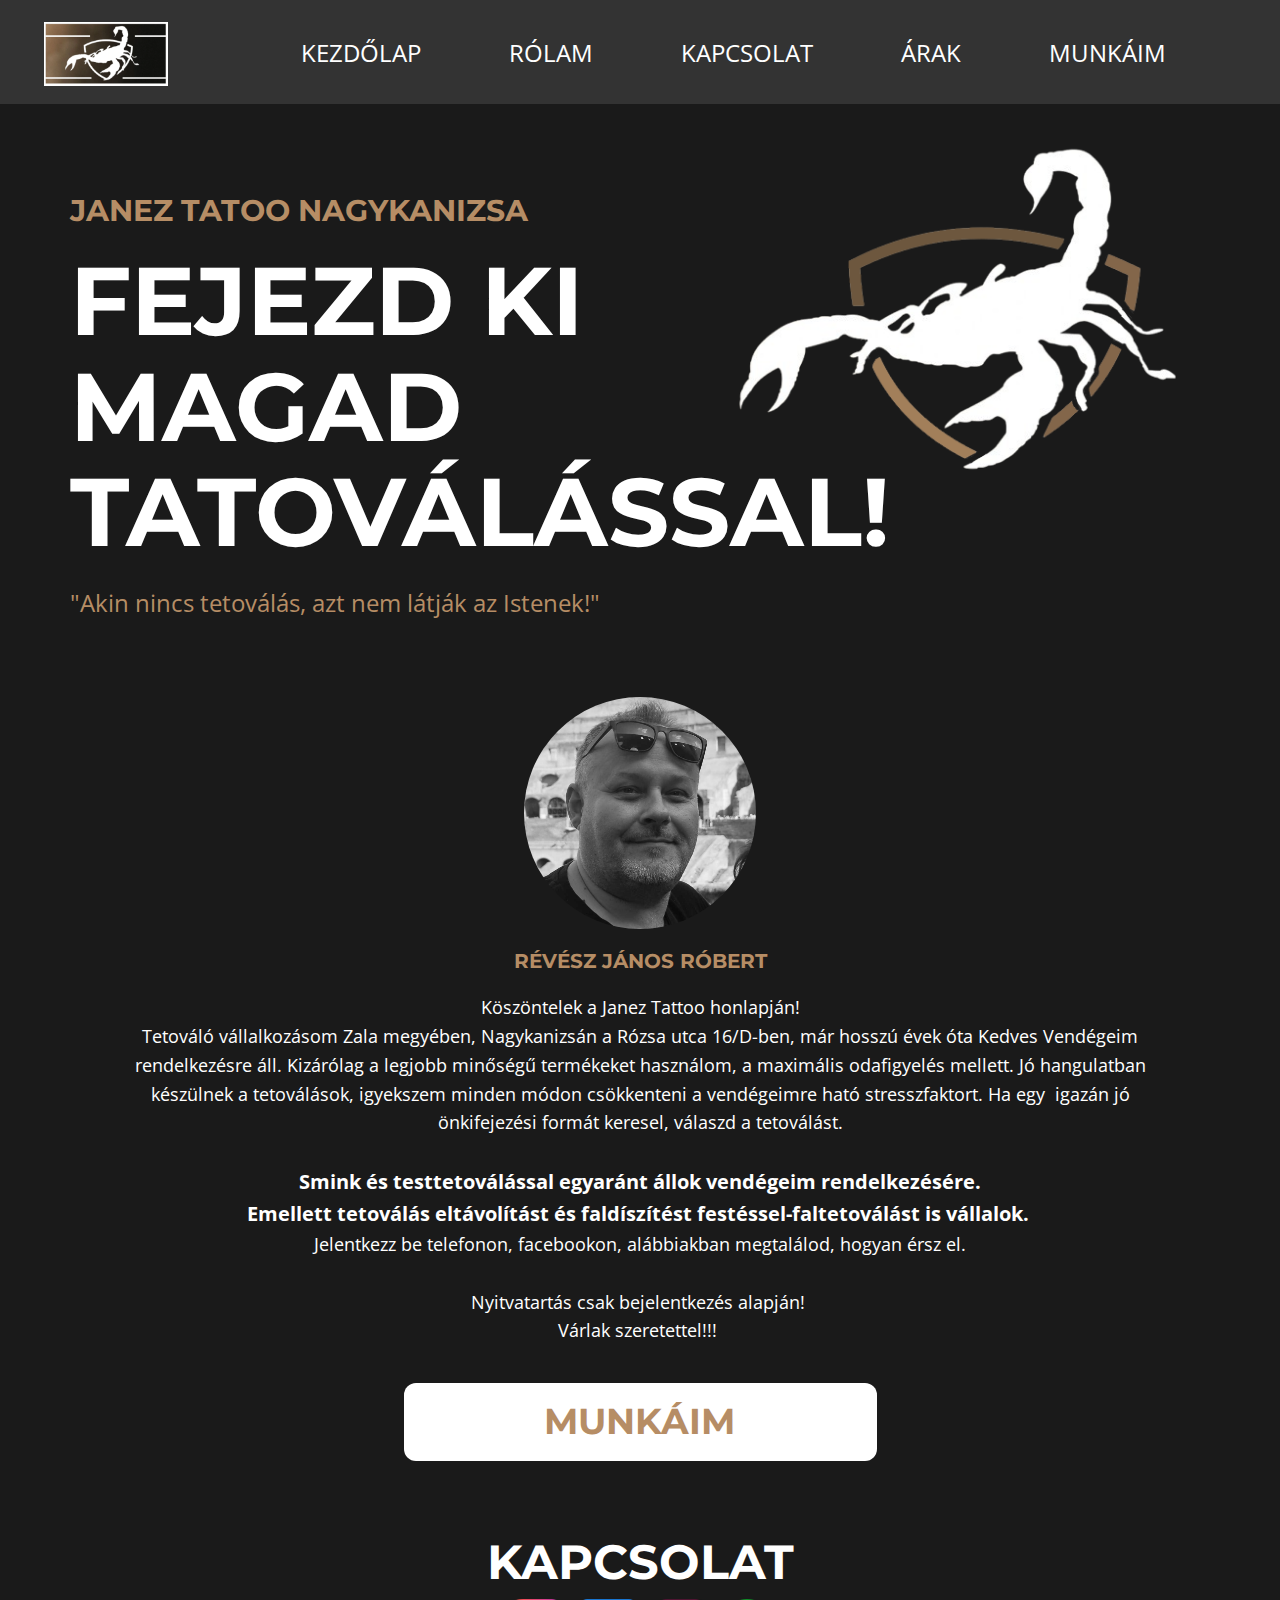
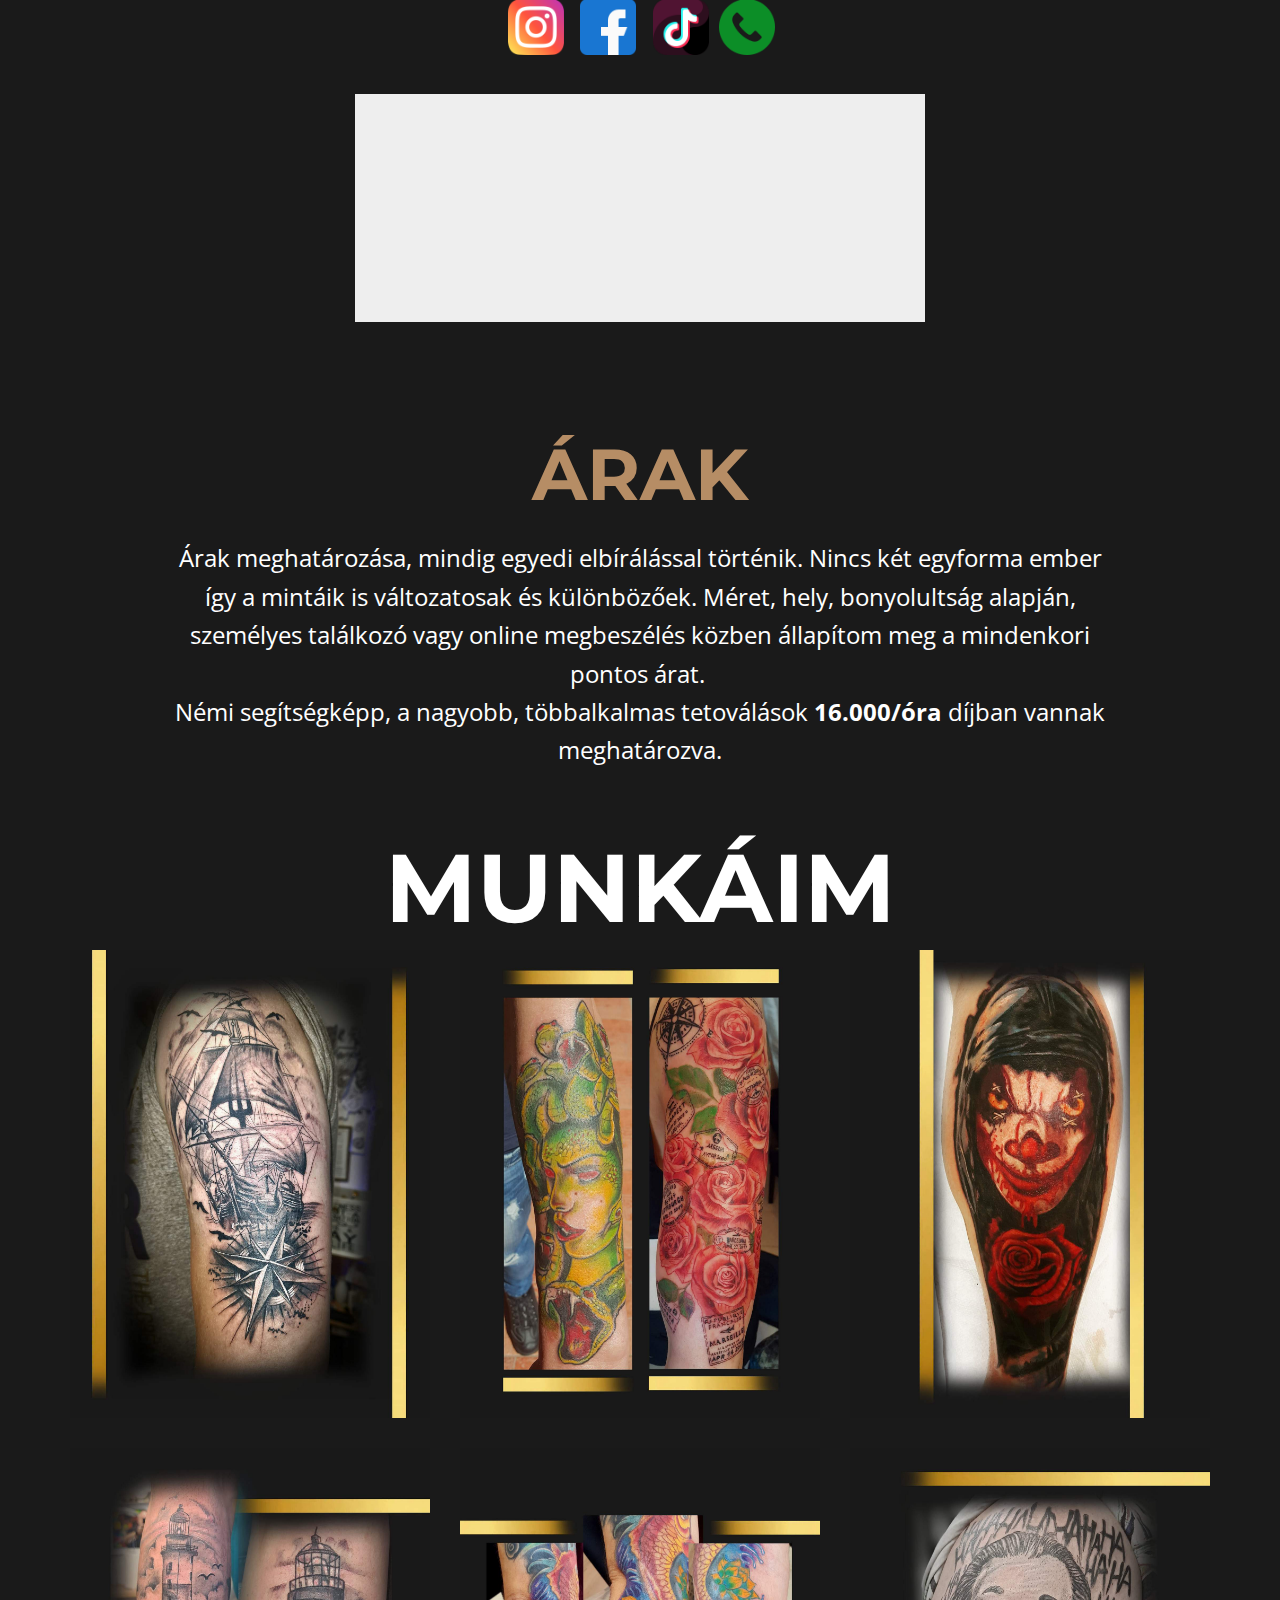
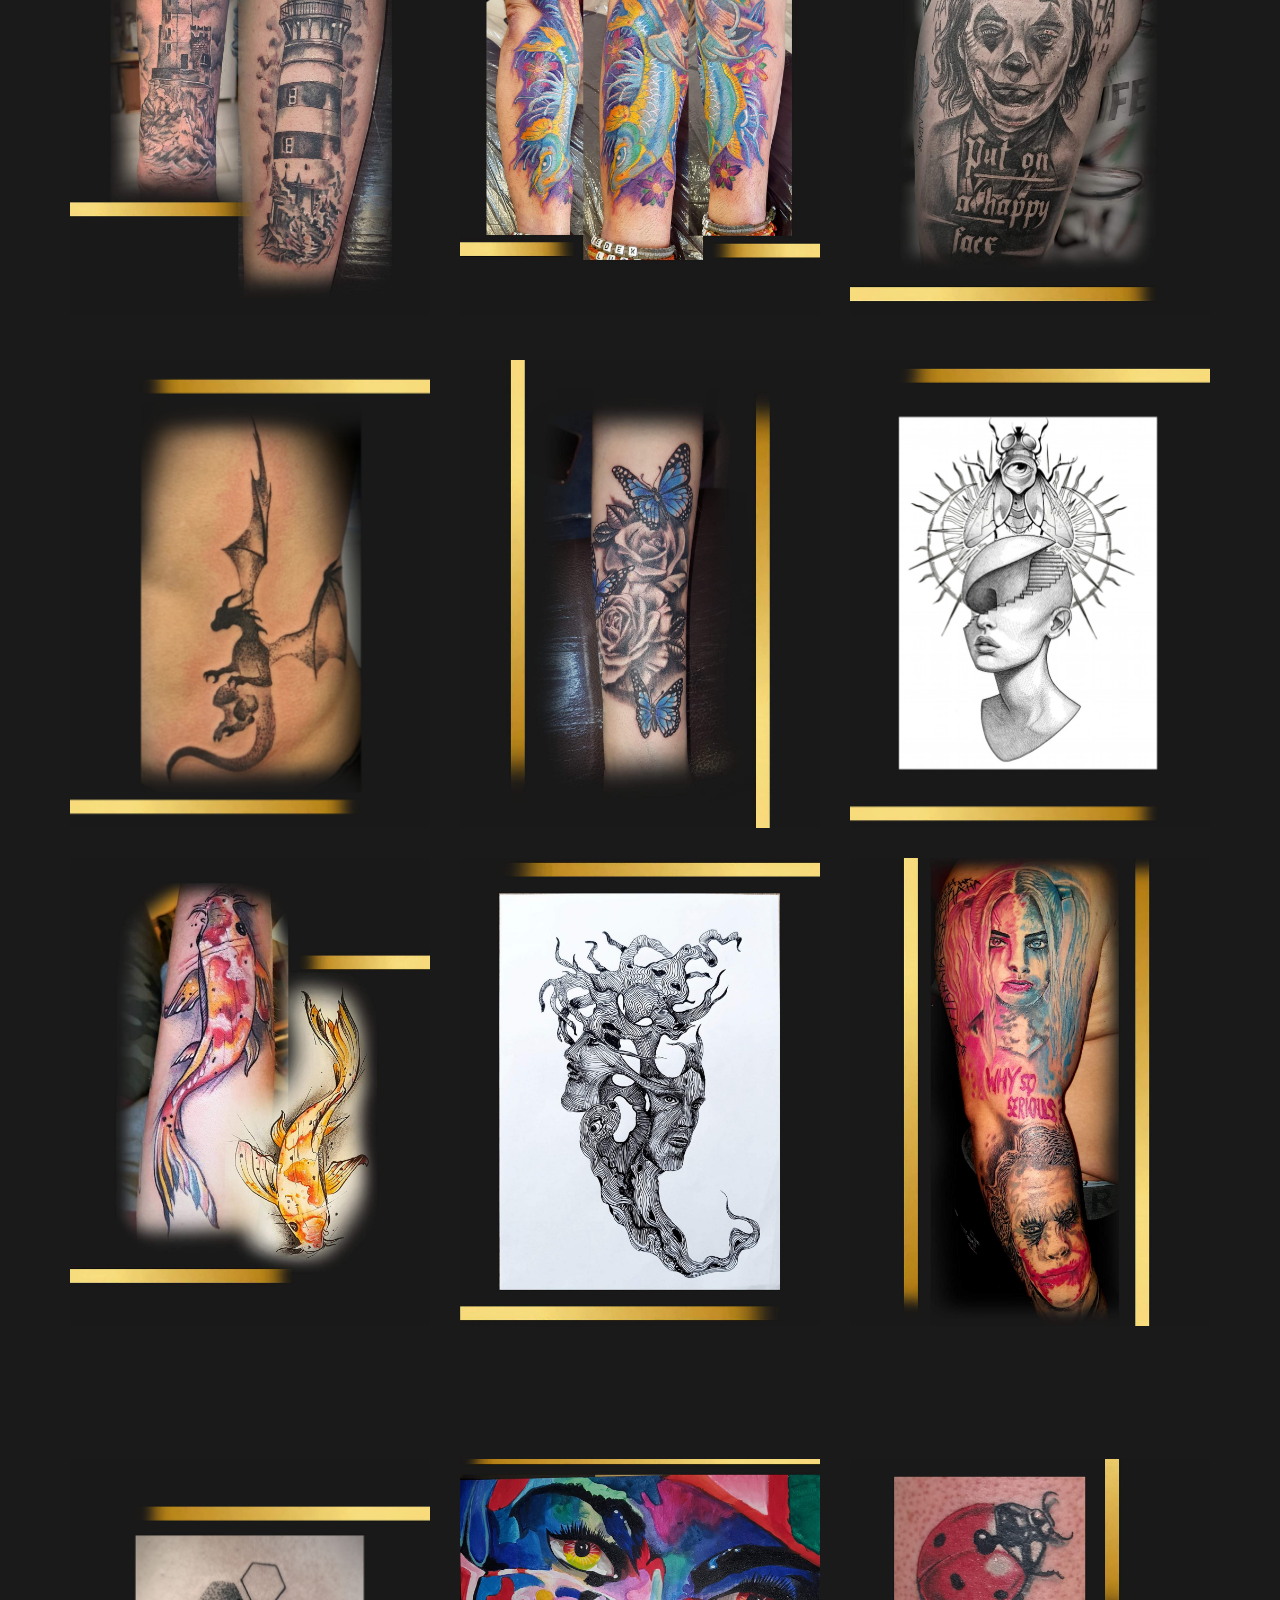
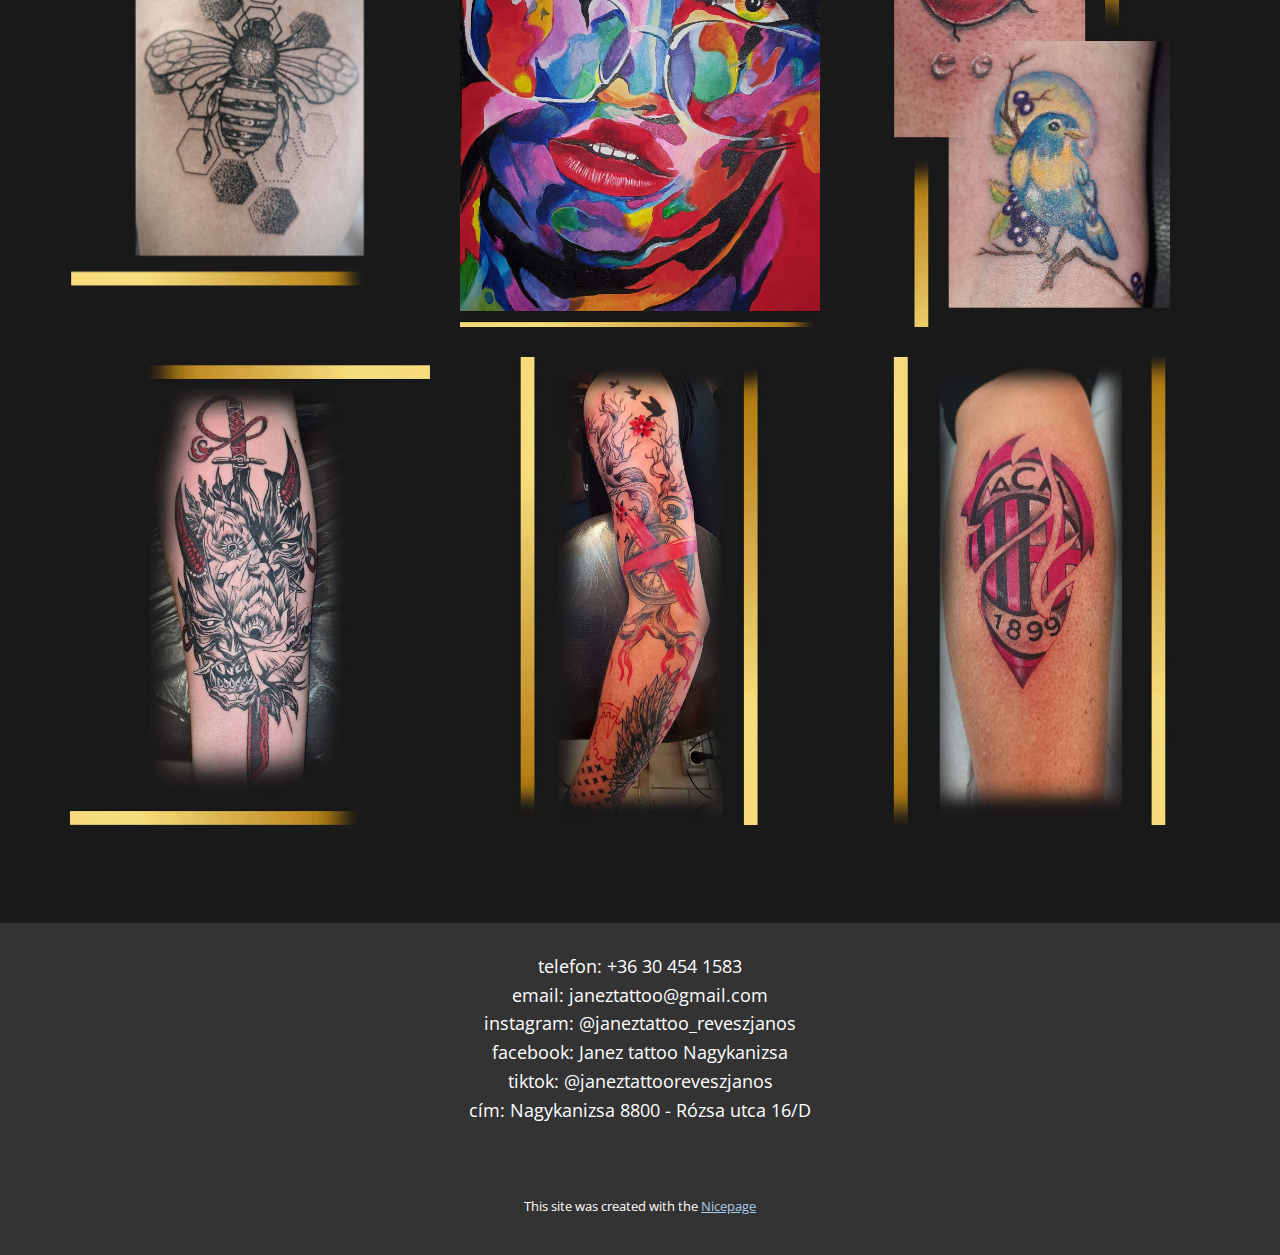
==== Home.html @ 3c5246e8 "Add files via upload" ====
<!DOCTYPE html>
<html style="font-size: 16px;" lang="en"><head>
    <meta name="viewport" content="width=device-width, initial-scale=1.0">
    <meta charset="utf-8">
    <meta name="keywords" content="​Picture Perfect, get in touch">
    <meta name="description" content="">
    <title>Home</title>
    <link rel="stylesheet" href="nicepage.css" media="screen">
<link rel="stylesheet" href="Home.css" media="screen">
    <script class="u-script" type="text/javascript" src="jquery.js" defer=""></script>
    <script class="u-script" type="text/javascript" src="nicepage.js" defer=""></script>
    <meta name="generator" content="Nicepage 6.8.9, nicepage.com">
    <link id="u-theme-google-font" rel="stylesheet" href="https://fonts.googleapis.com/css?family=Roboto:100,100i,300,300i,400,400i,500,500i,700,700i,900,900i|Open+Sans:300,300i,400,400i,500,500i,600,600i,700,700i,800,800i">
    <link id="u-page-google-font" rel="stylesheet" href="https://fonts.googleapis.com/css?family=Montserrat:100,100i,200,200i,300,300i,400,400i,500,500i,600,600i,700,700i,800,800i,900,900i|Open+Sans:300,300i,400,400i,500,500i,600,600i,700,700i,800,800i">
    
    
    
    
    
    
    
    
    
    
    <script type="application/ld+json">{
		"@context": "http://schema.org",
		"@type": "Organization",
		"name": "JanezTattoo",
		"logo": "images/logo.png"
}</script>
    <meta name="theme-color" content="#478ac9">
    <meta property="og:title" content="Home">
    <meta property="og:type" content="website">
  <meta data-intl-tel-input-cdn-path="intlTelInput/"></head>
  <body data-path-to-root="./" data-include-products="false" class="u-black u-body u-overlap u-xl-mode" data-lang="en"><header class="u-clearfix u-grey-80 u-header u-sticky u-sticky-db0f u-header" id="sec-2f8a"><div class="u-clearfix u-sheet u-sheet-1">
        <a href="Home.html#sec-0728" class="u-image u-logo u-image-1" data-image-width="384" data-image-height="198" title="home">
          <img src="images/logo.png" class="u-logo-image u-logo-image-1">
        </a>
        <nav class="u-menu u-menu-one-level u-offcanvas u-menu-1">
          <div class="menu-collapse u-custom-font u-font-open-sans" style="font-size: 1.5rem; letter-spacing: 0px; font-weight: 700;">
            <a class="u-block-db0f-23 u-button-style u-custom-color u-custom-left-right-menu-spacing u-custom-padding-bottom u-custom-text-active-color u-custom-text-color u-custom-text-decoration u-custom-text-hover-color u-custom-top-bottom-menu-spacing u-hamburger-link u-nav-link u-text-active-palette-1-base u-text-hover-palette-2-base" href="#">
              <svg class="u-svg-link" viewBox="0 0 24 24"><use xlink:href="#menu-hamburger"></use></svg>
              <svg class="u-svg-content" version="1.1" id="menu-hamburger" viewBox="0 0 16 16" x="0px" y="0px" xmlns:xlink="http://www.w3.org/1999/xlink" xmlns="http://www.w3.org/2000/svg"><g><rect y="1" width="16" height="2"></rect><rect y="7" width="16" height="2"></rect><rect y="13" width="16" height="2"></rect>
</g></svg>
            </a>
          </div>
          <div class="u-custom-menu u-nav-container">
            <ul class="u-custom-font u-font-open-sans u-nav u-unstyled u-nav-1"><li class="u-nav-item"><a class="u-button-style u-nav-link u-text-active-white u-text-hover-custom-color-5 u-text-white" href="Home.html#sec-0728" style="padding: 10px 44px;">KEZDŐLAP</a>
</li><li class="u-nav-item"><a class="u-button-style u-nav-link u-text-active-white u-text-hover-custom-color-5 u-text-white" href="Home.html#sec-f6f9" style="padding: 10px 44px;">RÓLAM</a>
</li><li class="u-nav-item"><a class="u-button-style u-nav-link u-text-active-white u-text-hover-custom-color-5 u-text-white" href="Home.html#sec-2de2" style="padding: 10px 44px;">KAPCSOLAT</a>
</li><li class="u-nav-item"><a class="u-button-style u-nav-link u-text-active-white u-text-hover-custom-color-5 u-text-white" href="Home.html#sec-33f2" style="padding: 10px 44px;">ÁRAK</a>
</li><li class="u-nav-item"><a class="u-button-style u-nav-link u-text-active-white u-text-hover-custom-color-5 u-text-white" href="Home.html#sec-5b2f" style="padding: 10px 44px;">MUNKÁIM</a>
</li></ul>
          </div>
          <div class="u-custom-menu u-nav-container-collapse">
            <div class="u-black u-container-style u-inner-container-layout u-opacity u-opacity-95 u-sidenav">
              <div class="u-inner-container-layout u-sidenav-overflow">
                <div class="u-menu-close"></div>
                <ul class="u-align-center u-nav u-popupmenu-items u-unstyled u-nav-2"><li class="u-nav-item"><a class="u-button-style u-nav-link" href="Home.html#sec-0728">KEZDŐLAP</a>
</li><li class="u-nav-item"><a class="u-button-style u-nav-link" href="Home.html#sec-f6f9">RÓLAM</a>
</li><li class="u-nav-item"><a class="u-button-style u-nav-link" href="Home.html#sec-2de2">KAPCSOLAT</a>
</li><li class="u-nav-item"><a class="u-button-style u-nav-link" href="Home.html#sec-33f2">ÁRAK</a>
</li><li class="u-nav-item"><a class="u-button-style u-nav-link" href="Home.html#sec-5b2f">MUNKÁIM</a>
</li></ul>
              </div>
            </div>
            <div class="u-black u-menu-overlay u-opacity u-opacity-70"></div>
          </div>
        </nav>
      </div><style class="u-sticky-style" data-style-id="db0f">.u-sticky-fixed.u-sticky-db0f, .u-body.u-sticky-fixed .u-sticky-db0f {
box-shadow: 5px 5px 20px 0 rgba(0,0,0,0.4) !important
}.u-sticky-fixed.u-sticky-db0f:before, .u-body.u-sticky-fixed .u-sticky-db0f:before {
borders: top right bottom left !important
}</style></header>
    <section class="u-clearfix u-grey-90 u-section-1" id="sec-0728">
      <div class="u-clearfix u-sheet u-sheet-1">
        <h5 class="u-text u-text-custom-color-5 u-text-default u-text-1">JANEZ TATOO NAGYKANIZSA</h5>
        <h1 class="u-text u-text-default u-text-white u-text-2">Fejezd&nbsp;ki&nbsp;<br>magad&nbsp;<br>Tatoválással!
        </h1>
        <img class="u-image u-image-contain u-image-default u-image-1" src="images/ehrgerehr.png" alt="" data-image-width="647" data-image-height="385">
        <p class="u-text u-text-custom-color-5 u-text-3"> "Akin nincs tetoválás, azt nem látják az Istenek!"</p>
      </div>
    </section>
    <section class="u-clearfix u-grey-90 u-section-2" id="sec-f6f9">
      <div class="u-clearfix u-sheet u-sheet-1">
        <div class="u-expanded-width u-list u-list-1">
          <div class="u-repeater u-repeater-1">
            <div class="u-align-center u-container-style u-list-item u-repeater-item">
              <div class="u-container-layout u-similar-container u-container-layout-1">
                <div alt="" class="u-image u-image-circle u-preserve-proportions u-image-1" src="" data-image-width="921" data-image-height="1286"></div>
                <h5 class="u-text u-text-custom-color-5 u-text-1">Révész János Róbert</h5>
                <p class="u-text u-text-2"> Köszöntelek a Janez Tattoo honlapján!<br>Tetováló vállalkozásom Zala megyében, Nagykanizsán a Rózsa utca 16/D-ben, már hosszú évek óta Kedves Vendégeim rendelkezésre áll. Kizárólag a legjobb minőségű termékeket használom, a maximális odafigyelés mellett. Jó hangulatban készülnek a tetoválások, igyekszem minden módon csökkenteni a vendégeimre ható stresszfaktort.&nbsp;Ha egy&nbsp; igazán jó önkifejezési formát keresel, válaszd a tetoválást.<br>
                  <br>
                  <span style="font-weight: 700; font-size: 1.25rem;">Smink és testtetoválással egyaránt állok vendégeim rendelkezésére.<br>Emellett tetoválás eltávolítást és faldíszítést festéssel-faltetoválást is vállalok.&nbsp;
                  </span>
                  <br>Jelentkezz be telefonon, facebookon, alábbiakban megtalálod, hogyan érsz el.<br>
                  <br>Nyitvatartás csak bejelentkezés alapján!&nbsp;<br>Várlak szeretettel!!!&nbsp;
                </p>
              </div>
            </div>
          </div>
        </div>
        <a href="Home.html#sec-5b2f" class="u-border-none u-btn u-button-style u-hover-custom-color-5 u-radius u-text-custom-color-5 u-text-hover-white u-white u-btn-1">MUNKÁIM </a>
      </div>
    </section>
    <section class="u-clearfix u-grey-90 u-section-3" id="sec-2de2">
      <div class="u-clearfix u-sheet u-sheet-1">
        <h2 class="u-align-center u-text u-text-1">Kapcsolat</h2>
        <div class="u-social-icons u-spacing-10 u-social-icons-1">
          <a class="u-social-url" target="_blank" href="https://www.instagram.com/janeztattoo_reveszjanos/" title="instagram"><span class="u-file-icon u-icon u-social-icon u-social-instagram u-icon-1"><img src="images/2111463.png" alt=""></span>
          </a>
        </div>
        <div class="u-social-icons u-spacing-10 u-social-icons-2">
          <a class="u-social-url" target="_blank" href="https://www.facebook.com/janeztattoonagykanizsa" title="facebook"><span class="u-file-icon u-icon u-social-facebook u-social-icon u-icon-2"><img src="images/733547.png" alt=""></span>
          </a>
        </div>
        <div class="u-social-icons u-spacing-10 u-social-icons-3">
          <a class="u-social-url" target="_blank" href="https://www.tiktok.com/@janeztattooreveszjanos" title="tiktok"><span class="u-file-icon u-icon u-social-facebook u-social-icon u-icon-3"><img src="images/2504942.png" alt=""></span>
          </a>
        </div>
        <div class="u-social-icons u-spacing-10 u-social-icons-4">
          <a class="u-social-url" target="_blank" href="tel:+36304541583" title="telefon"><span class="u-file-icon u-icon u-social-facebook u-social-icon u-text-custom-color-3 u-icon-4"><img src="images/455705-5d34e2eb.png" alt=""></span>
          </a>
        </div>
        <div class="custom-expanded u-grey-light-2 u-map u-map-1">
          <div class="embed-responsive">
            <iframe class="embed-responsive-item" src="https://maps.google.com/maps?output=embed&amp;q=Nagykanizsa%2C%20R%C3%B3zsa%20u.%2016%2FD%20Janez%20tattoo&amp;z=10&amp;t=m" data-map="[base64]"></iframe>
          </div>
        </div>
      </div>
    </section>
    <section class="u-clearfix u-grey-90 u-section-4" id="sec-33f2">
      <div class="u-clearfix u-sheet u-sheet-1">
        <h1 class="u-align-center u-text u-text-custom-color-5 u-text-1">ÁRAK</h1>
        <p class="u-align-center u-text u-text-2"> Árak meghatározása, mindig egyedi elbírálással történik. Nincs két egyforma ember így a mintáik is változatosak és különbözőek. Méret, hely, bonyolultság alapján, személyes találkozó vagy online megbeszélés közben állapítom meg a mindenkori pontos árat.&nbsp;<br>Némi segítségképp, a nagyobb, többalkalmas tetoválások <span style="font-weight: 700;">16.000/óra</span> díjban vannak meghatározva.
        </p>
      </div>
    </section>
    <section class="u-clearfix u-grey-90 u-section-5" id="sec-5b2f">
      <div class="u-clearfix u-sheet u-valign-middle-lg u-valign-middle-md u-valign-middle-sm u-valign-middle-xl u-sheet-1">
        <h1 class="u-align-center u-text u-text-1">MUNKÁIM</h1>
        <div class="u-expanded-width u-gallery u-layout-grid u-lightbox u-no-transition u-show-text-none u-gallery-1">
          <div class="u-gallery-inner u-gallery-inner-1">
            <div class="u-effect-hover-zoom u-gallery-item">
              <div class="u-back-slide" data-image-width="1448" data-image-height="2048">
                <img class="u-back-image u-expanded" src="images/1.jpg">
              </div>
              <div class="u-over-slide u-shading u-over-slide-1"></div>
            </div>
            <div class="u-effect-hover-zoom u-gallery-item">
              <div class="u-back-slide" data-image-width="1448" data-image-height="2048">
                <img class="u-back-image u-expanded" src="images/2.jpg">
              </div>
              <div class="u-over-slide u-shading u-over-slide-2"></div>
            </div>
            <div class="u-effect-hover-zoom u-gallery-item">
              <div class="u-back-slide" data-image-width="1448" data-image-height="2048">
                <img class="u-back-image u-expanded" src="images/3.jpg">
              </div>
              <div class="u-over-slide u-shading u-over-slide-3"></div>
            </div>
            <div class="u-effect-hover-zoom u-gallery-item">
              <div class="u-back-slide" data-image-width="1448" data-image-height="2048">
                <img class="u-back-image u-expanded" src="images/4.jpg">
              </div>
              <div class="u-over-slide u-shading u-over-slide-4"></div>
            </div>
            <div class="u-effect-hover-zoom u-gallery-item">
              <div class="u-back-slide" data-image-width="1448" data-image-height="2048">
                <img class="u-back-image u-expanded" src="images/5.jpg">
              </div>
              <div class="u-over-slide u-shading u-over-slide-5"></div>
            </div>
            <div class="u-effect-hover-zoom u-gallery-item">
              <div class="u-back-slide" data-image-width="1448" data-image-height="2048">
                <img class="u-back-image u-expanded" src="images/6.jpg">
              </div>
              <div class="u-over-slide u-shading u-over-slide-6"></div>
            </div>
          </div>
        </div>
      </div>
    </section>
    <section class="u-clearfix u-grey-90 u-section-6" id="sec-f5fd">
      <div class="u-clearfix u-sheet u-sheet-1">
        <div class="u-expanded-width u-gallery u-layout-grid u-lightbox u-no-transition u-show-text-none u-gallery-1">
          <div class="u-gallery-inner u-gallery-inner-1">
            <div class="u-effect-hover-zoom u-gallery-item">
              <div class="u-back-slide" data-image-width="1448" data-image-height="2048">
                <img class="u-back-image u-expanded" src="images/7.jpg">
              </div>
              <div class="u-over-slide u-shading u-over-slide-1"></div>
            </div>
            <div class="u-effect-hover-zoom u-gallery-item">
              <div class="u-back-slide" data-image-width="1448" data-image-height="2048">
                <img class="u-back-image u-expanded" src="images/8.jpg">
              </div>
              <div class="u-over-slide u-shading u-over-slide-2"></div>
            </div>
            <div class="u-effect-hover-zoom u-gallery-item">
              <div class="u-back-slide" data-image-width="1448" data-image-height="2048">
                <img class="u-back-image u-expanded" src="images/9.jpg">
              </div>
              <div class="u-over-slide u-shading u-over-slide-3"></div>
            </div>
            <div class="u-effect-hover-zoom u-gallery-item">
              <div class="u-back-slide" data-image-width="1448" data-image-height="2048">
                <img class="u-back-image u-expanded" src="images/10.jpg">
              </div>
              <div class="u-over-slide u-shading u-over-slide-4"></div>
            </div>
            <div class="u-effect-hover-zoom u-gallery-item">
              <div class="u-back-slide" data-image-width="1448" data-image-height="2048">
                <img class="u-back-image u-expanded" src="images/11.jpg">
              </div>
              <div class="u-over-slide u-shading u-over-slide-5"></div>
            </div>
            <div class="u-effect-hover-zoom u-gallery-item">
              <div class="u-back-slide" data-image-width="1448" data-image-height="2048">
                <img class="u-back-image u-expanded" src="images/12.jpg">
              </div>
              <div class="u-over-slide u-shading u-over-slide-6"></div>
            </div>
          </div>
        </div>
      </div>
    </section>
    <section class="u-clearfix u-grey-90 u-section-7" id="sec-c65a">
      <div class="u-clearfix u-sheet u-sheet-1">
        <div class="u-expanded-width u-gallery u-layout-grid u-lightbox u-no-transition u-show-text-none u-gallery-1">
          <div class="u-gallery-inner u-gallery-inner-1">
            <div class="u-effect-hover-zoom u-gallery-item">
              <div class="u-back-slide" data-image-width="1448" data-image-height="2048">
                <img class="u-back-image u-expanded" src="images/13.jpg">
              </div>
              <div class="u-over-slide u-shading u-over-slide-1"></div>
            </div>
            <div class="u-effect-hover-zoom u-gallery-item">
              <div class="u-back-slide" data-image-width="1448" data-image-height="2048">
                <img class="u-back-image u-expanded" src="images/14.jpg">
              </div>
              <div class="u-over-slide u-shading u-over-slide-2"></div>
            </div>
            <div class="u-effect-hover-zoom u-gallery-item">
              <div class="u-back-slide" data-image-width="1448" data-image-height="2048">
                <img class="u-back-image u-expanded" src="images/15.jpg">
              </div>
              <div class="u-over-slide u-shading u-over-slide-3"></div>
            </div>
            <div class="u-effect-hover-zoom u-gallery-item">
              <div class="u-back-slide" data-image-width="1448" data-image-height="2048">
                <img class="u-back-image u-expanded" src="images/16.jpg">
              </div>
              <div class="u-over-slide u-shading u-over-slide-4"></div>
            </div>
            <div class="u-effect-hover-zoom u-gallery-item">
              <div class="u-back-slide" data-image-width="1448" data-image-height="2048">
                <img class="u-back-image u-expanded" src="images/17.jpg">
              </div>
              <div class="u-over-slide u-shading u-over-slide-5"></div>
            </div>
            <div class="u-effect-hover-zoom u-gallery-item">
              <div class="u-back-slide" data-image-width="1448" data-image-height="2048">
                <img class="u-back-image u-expanded" src="images/18.jpg">
              </div>
              <div class="u-over-slide u-shading u-over-slide-6"></div>
            </div>
          </div>
        </div>
      </div>
    </section>
    <section class="u-clearfix u-grey-80 u-section-8" id="sec-6165">
      <div class="u-clearfix u-sheet u-valign-middle u-sheet-1">
        <p class="u-align-center u-text u-text-default u-text-1">telefon: +36 30 454 1583<br>email: janeztattoo@gmail.com<br>instagram: @janeztattoo_reveszjanos<br>facebook: Janez tattoo Nagykanizsa<br>tiktok: @janeztattooreveszjanos<br>cím: Nagykanizsa 8800 - Rózsa utca 16/D
        </p>
      </div>
    </section>
    <style class="u-overlap-style">.u-overlap:not(.u-sticky-scroll) .u-header {
transparency: 0 !important; background-color: #333333 !important
}</style>
    
    
    
    
    <section class="u-backlink u-clearfix u-grey-80">
      <p class="u-text">
        <span>This site was created with the </span>
        <a class="u-link" href="https://nicepage.com/" target="_blank" rel="nofollow">
          <span>Nicepage</span>
        </a>
      </p>
    </section>
  
</body></html>
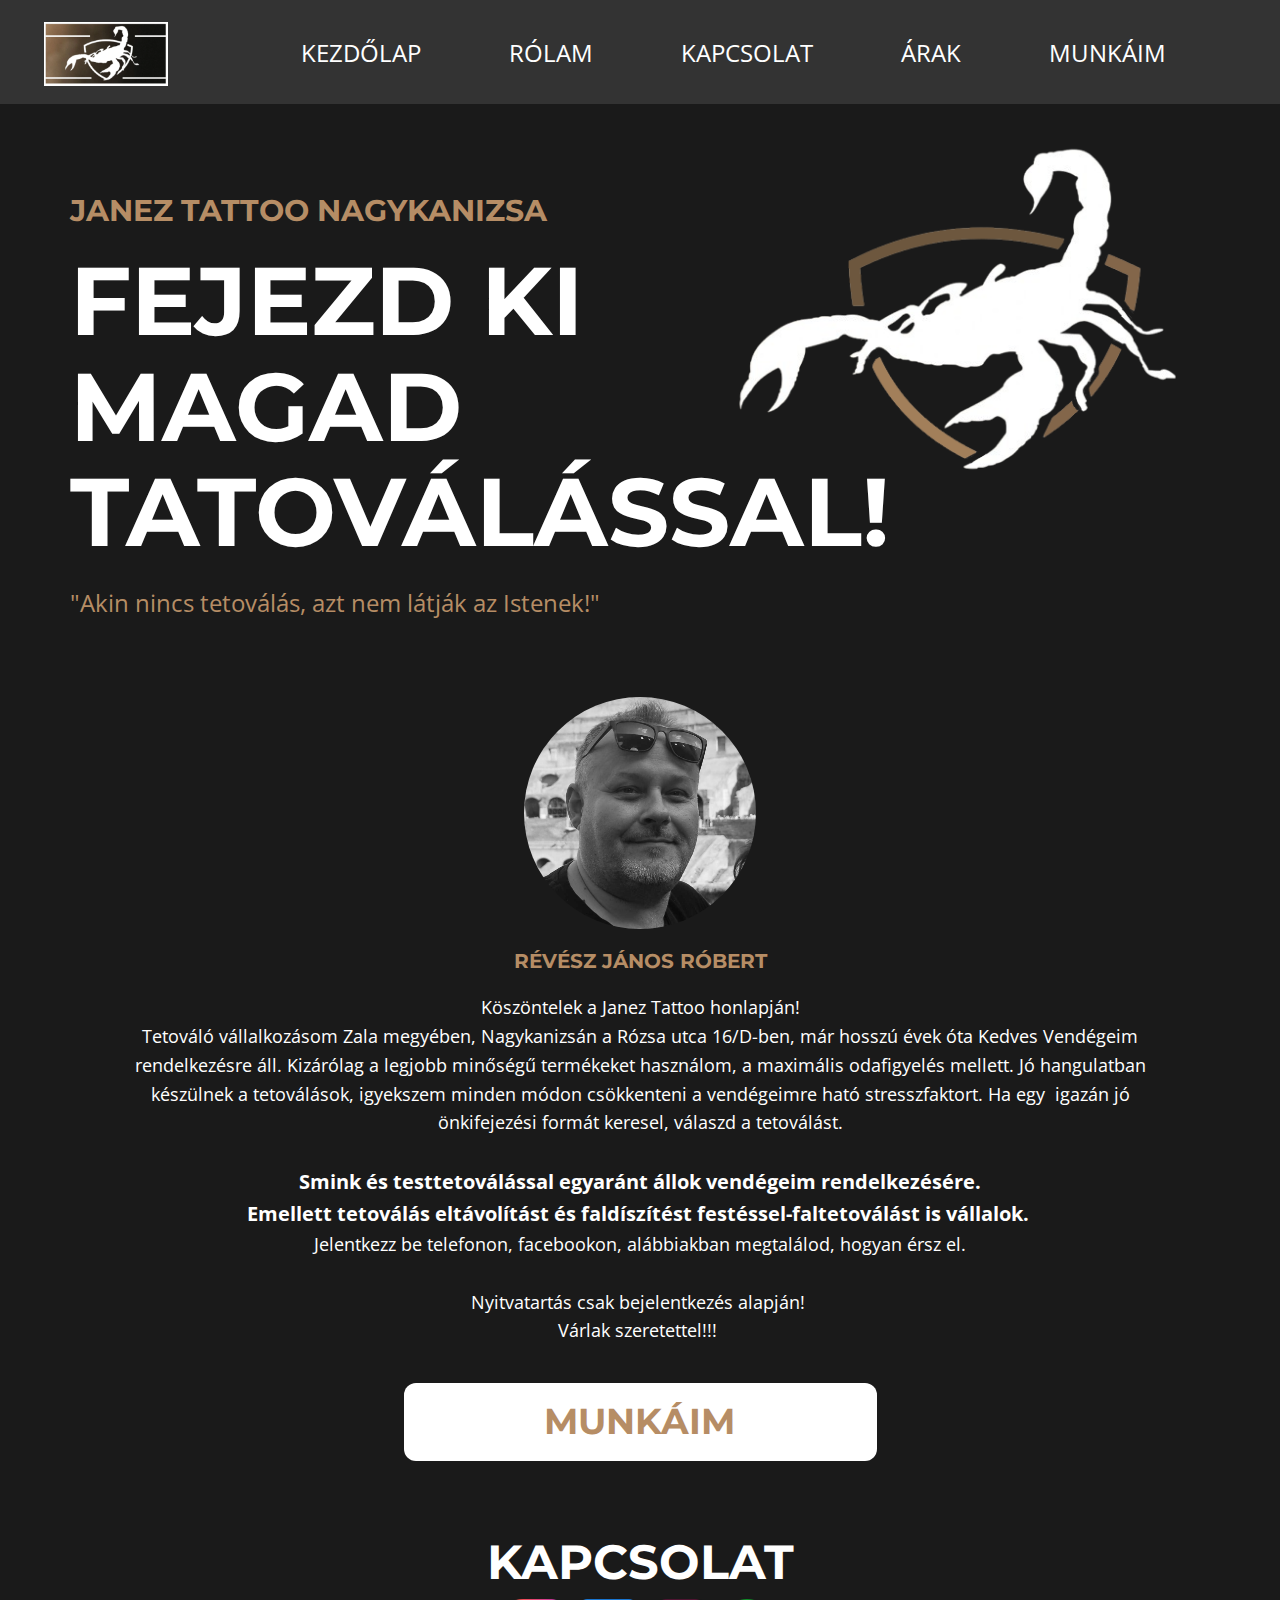
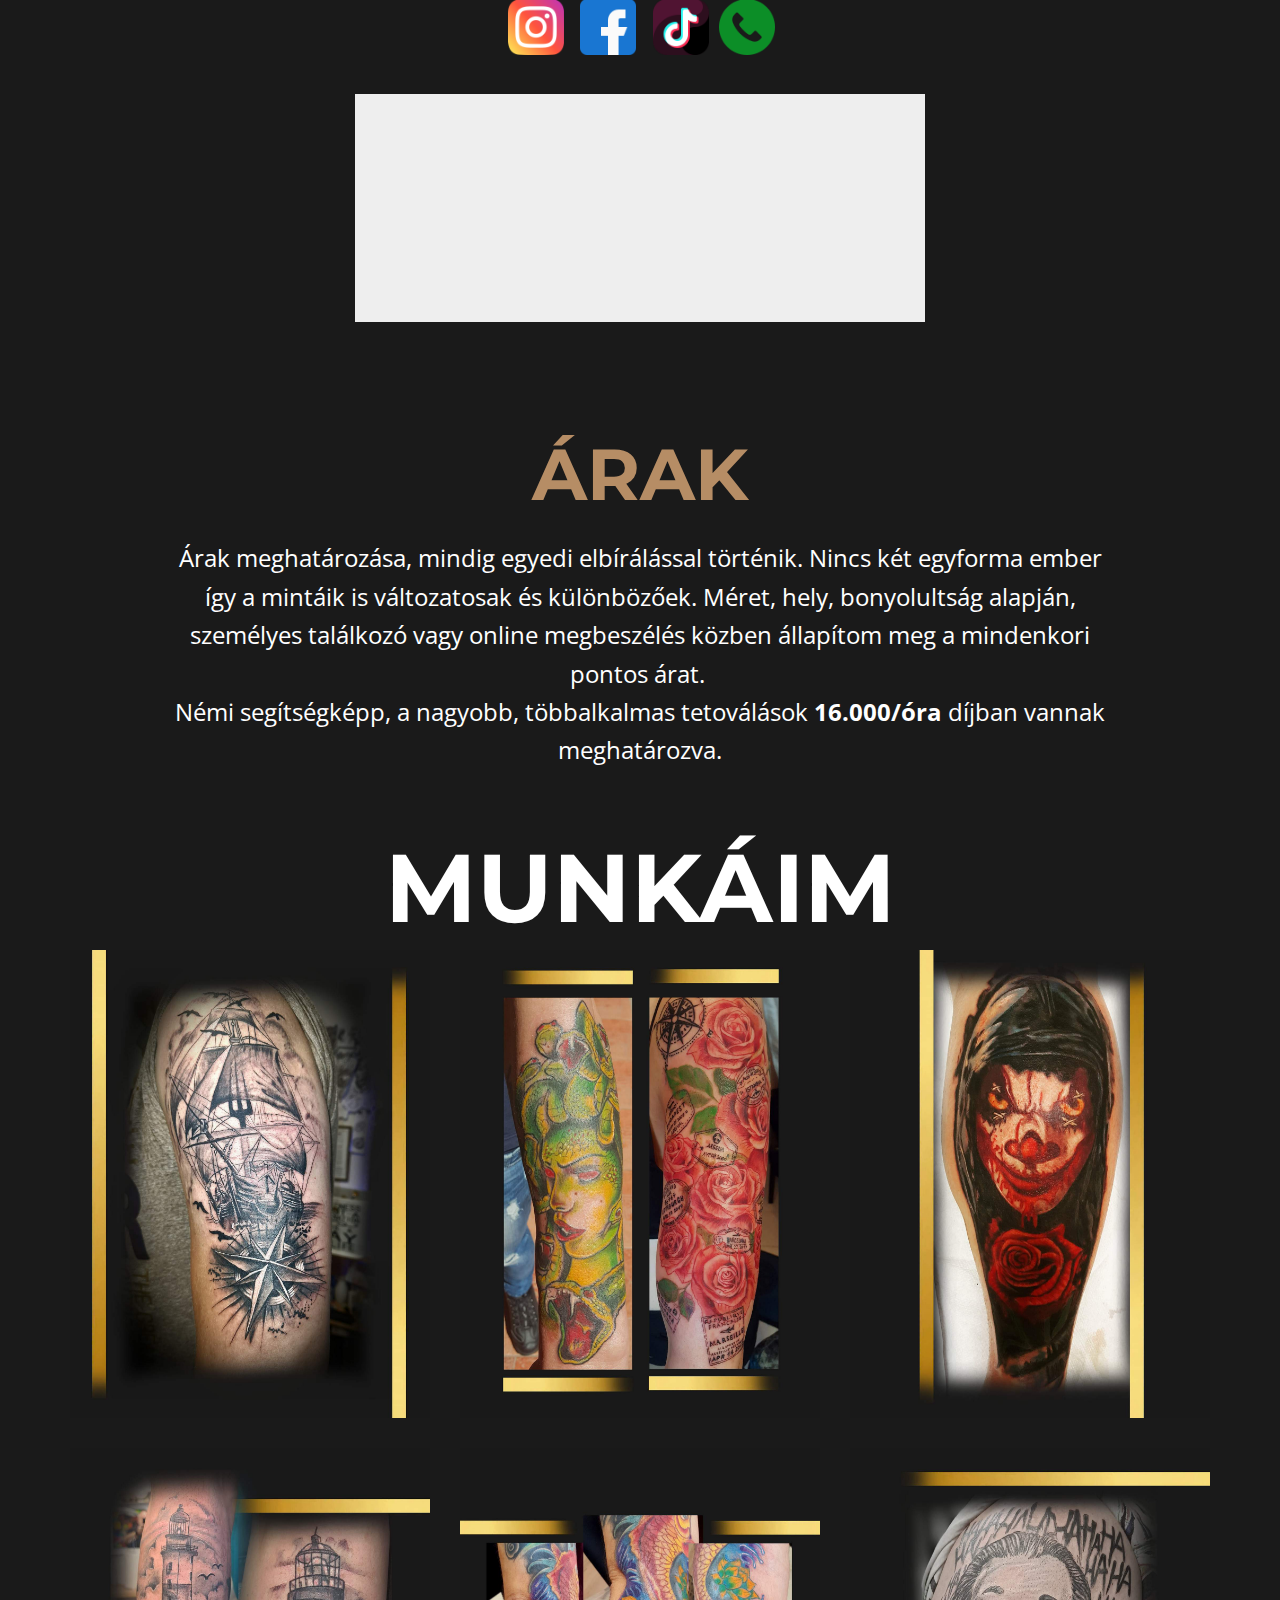
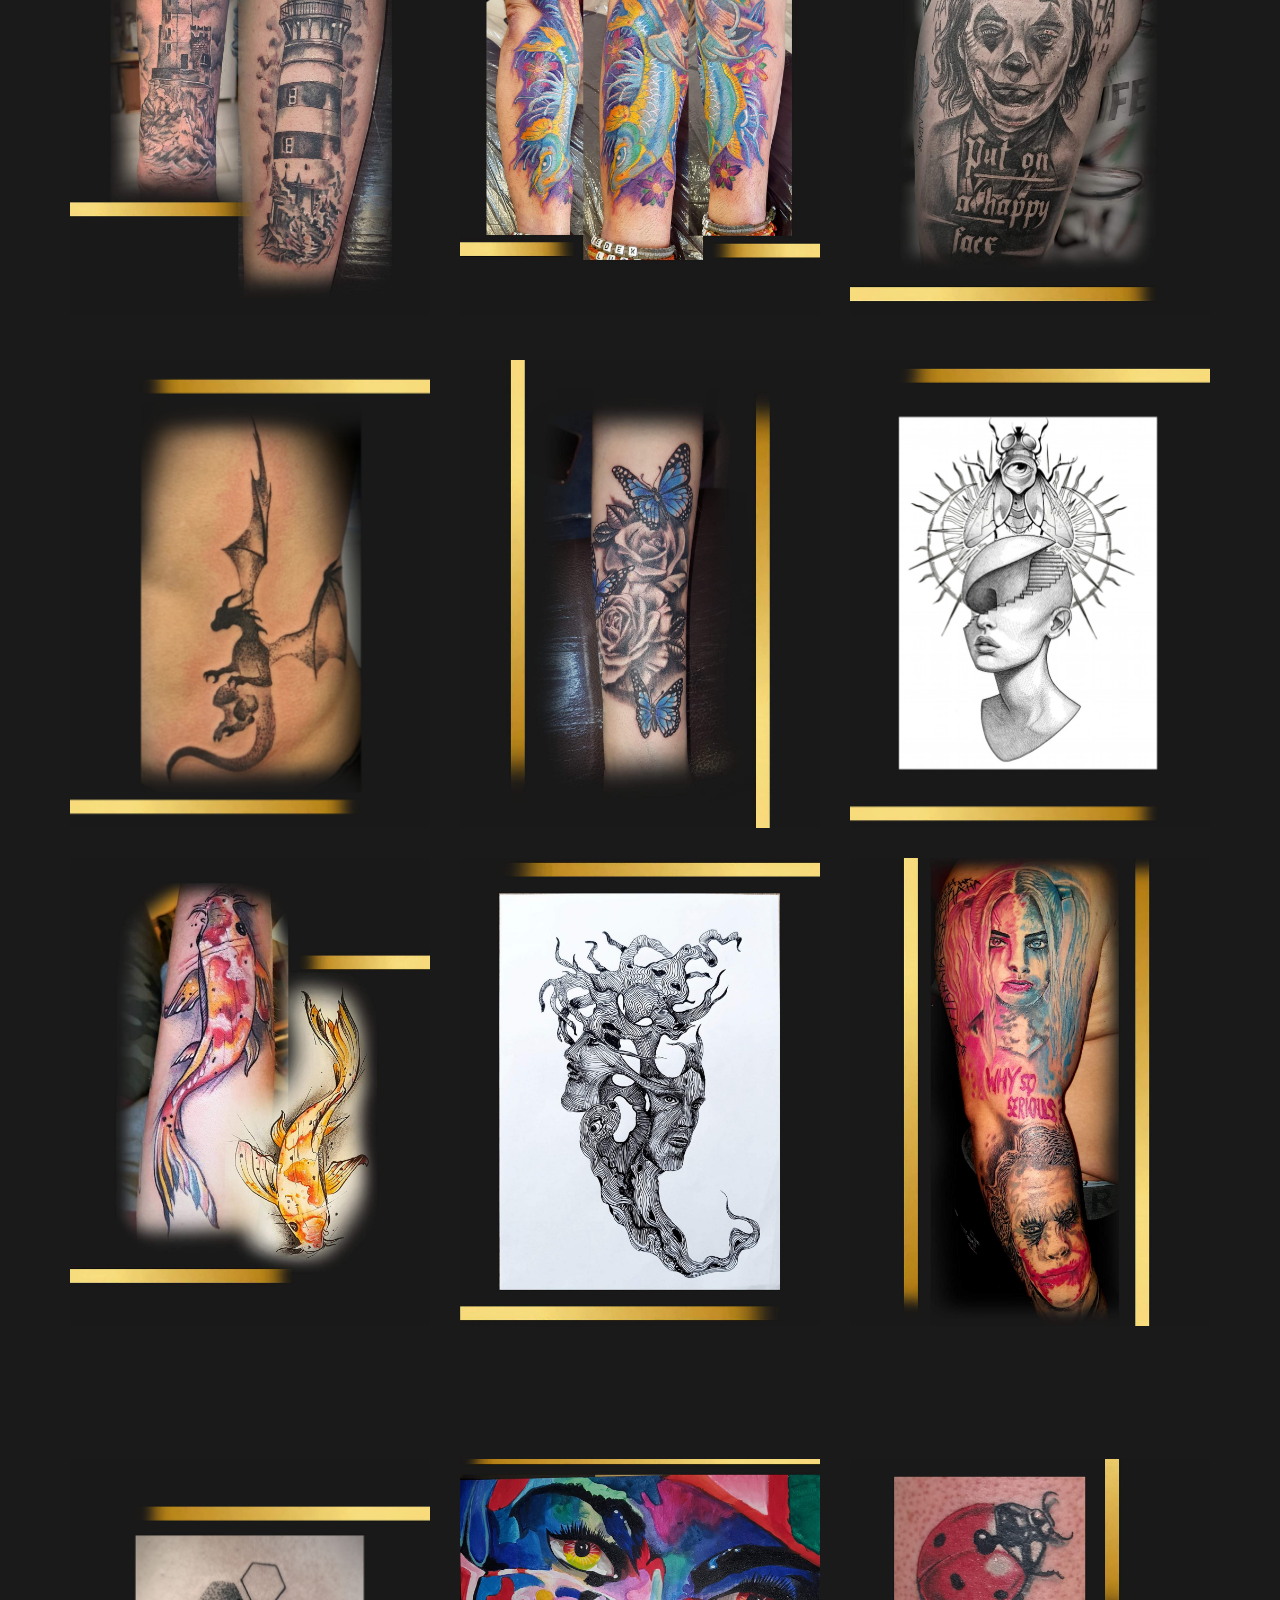
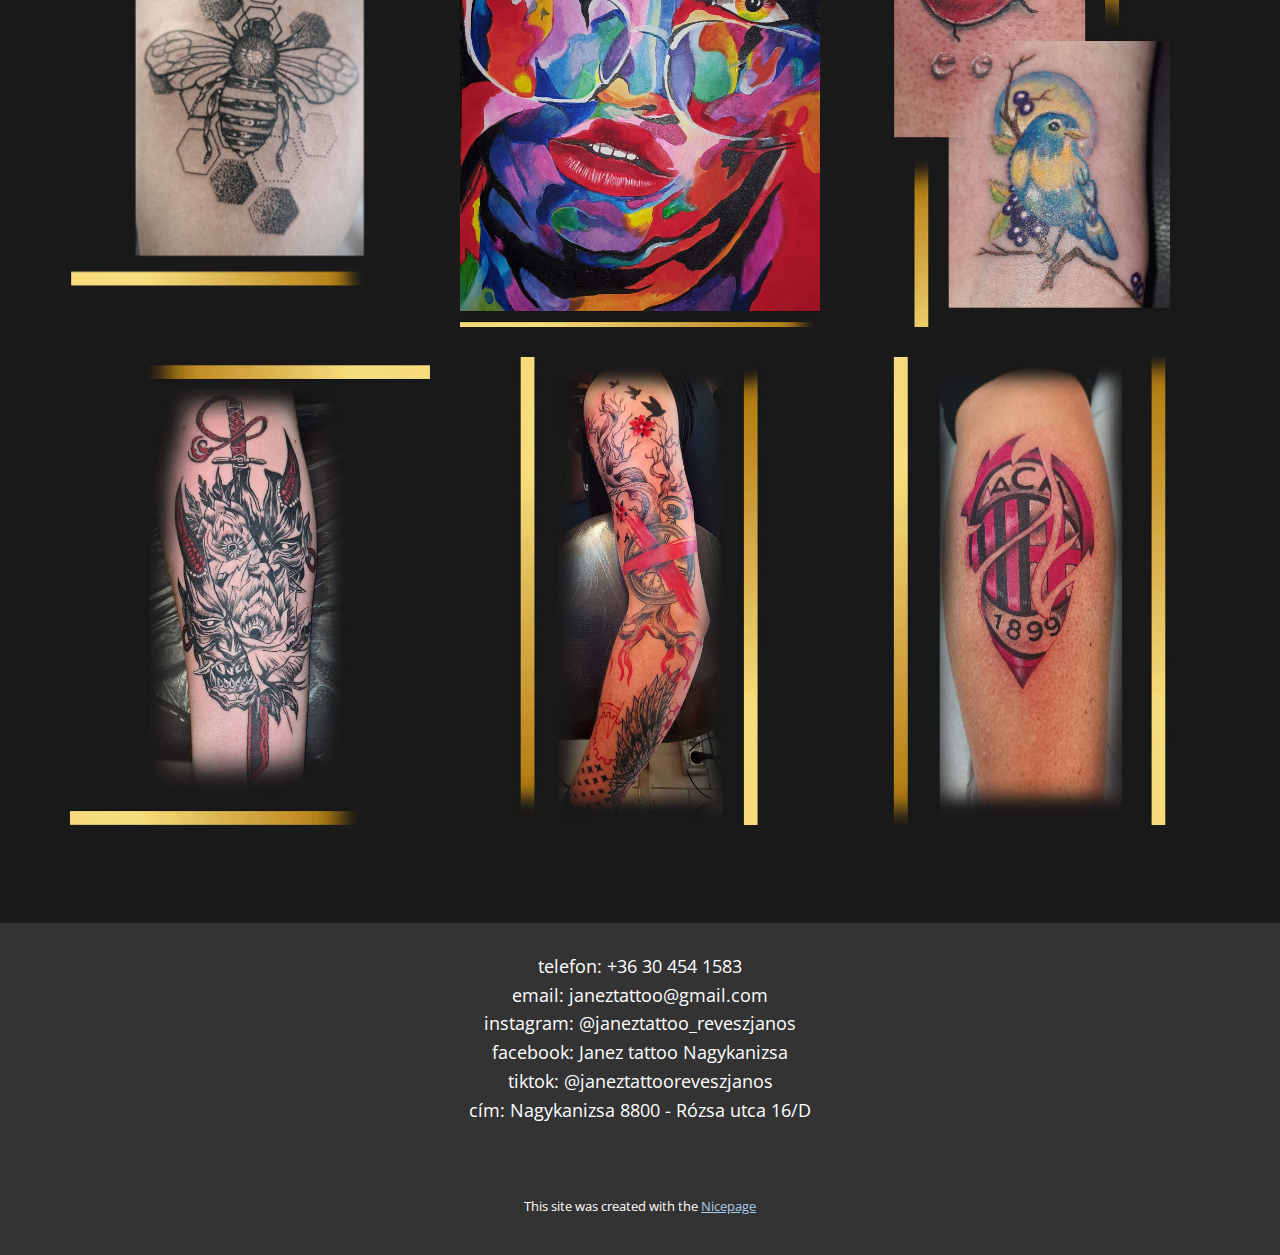
==== commit 594fca53: "Update Home.html" ====
--- a/Home.html
+++ b/Home.html
@@ -74,7 +74,7 @@
 }</style></header>
     <section class="u-clearfix u-grey-90 u-section-1" id="sec-0728">
       <div class="u-clearfix u-sheet u-sheet-1">
-        <h5 class="u-text u-text-custom-color-5 u-text-default u-text-1">JANEZ TATOO NAGYKANIZSA</h5>
+        <h5 class="u-text u-text-custom-color-5 u-text-default u-text-1">JANEZ TATTOO NAGYKANIZSA</h5>
         <h1 class="u-text u-text-default u-text-white u-text-2">Fejezd&nbsp;ki&nbsp;<br>magad&nbsp;<br>Tatoválással!
         </h1>
         <img class="u-image u-image-contain u-image-default u-image-1" src="images/ehrgerehr.png" alt="" data-image-width="647" data-image-height="385">
@@ -291,4 +291,4 @@
       </p>
     </section>
   
-</body></html>+</body></html>
